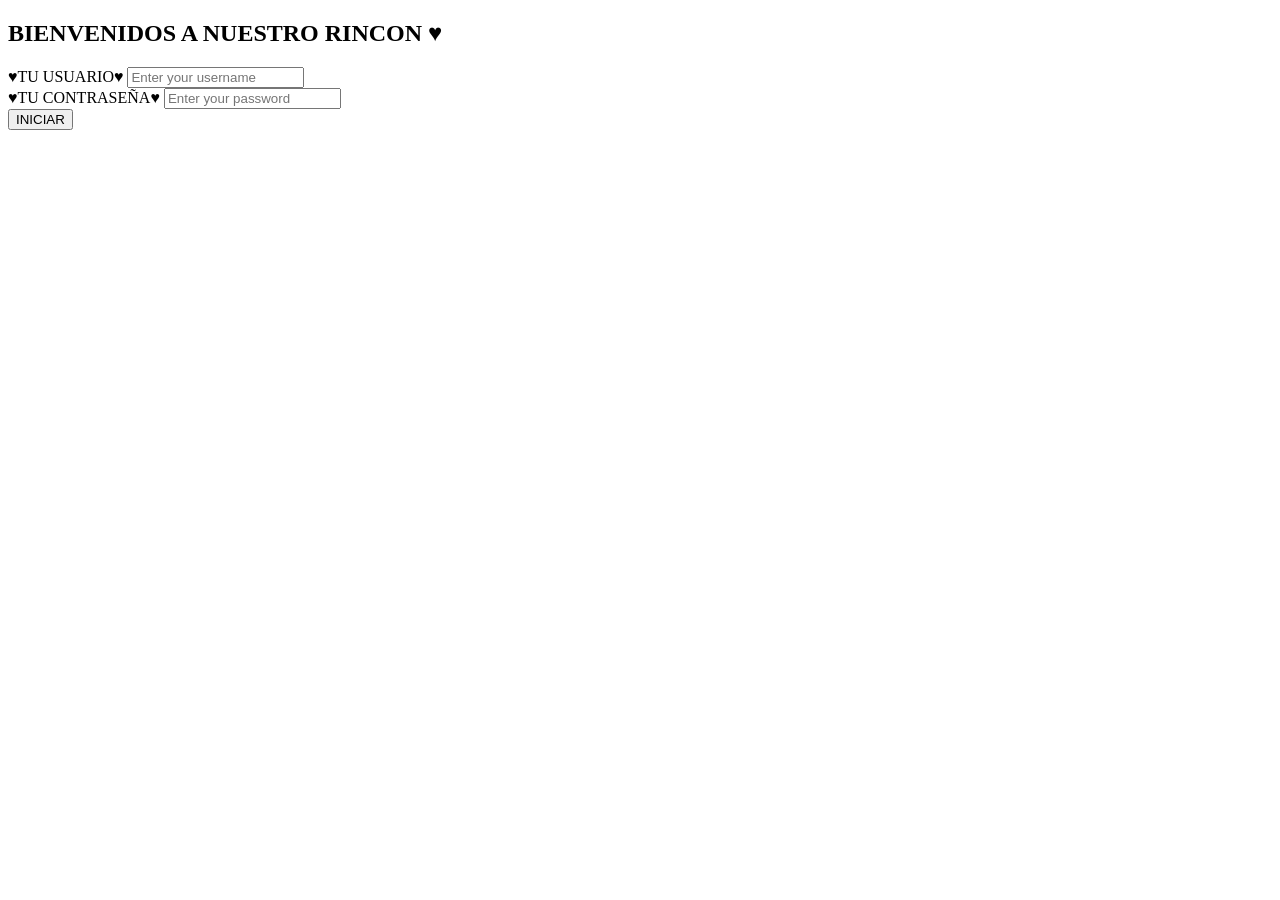
==== login/index.html @ 09bd7532 "Rename index.html to login/index.html" ====
<!DOCTYPE html>
<html lang="es">
<head>
  <meta charset="UTF-8">
  <meta name="viewport" content="width=device-width, initial-scale=1.0">
  <title>BIENVENIDOS A NUESTRO RINCON ♥</title>
  <link rel="stylesheet" href="css/style.css?v=9.0">
</head>
<body>

  <div class="login-container">
    <!-- LÁMPARA CELESTE -->
    <div class="lamp">
      <div class="lamp-shade">
        <div class="face">
          <div class="eye left"></div>
          <div class="eye right"></div>
          <div class="mouth"></div>
        </div>
      </div>
      <div class="light-beam"></div>
      <div class="lamp-cord"></div>
      <div class="lamp-base"></div>
    </div>

    <!-- TARJETA NEÓN -->
    <div class="login-card">
      <form class="login-form" id="loginForm">
        <h2>BIENVENIDOS A NUESTRO RINCON ♥</h2>

        <div class="form-group">
          <label for="username">♥TU USUARIO♥</label>
          <input type="text" id="username" placeholder="Enter your username" required>
        </div>

        <div class="form-group">
          <label for="password">♥TU CONTRASEÑA♥</label>
          <input type="password" id="password" placeholder="Enter your password" required>
        </div>

        <button type="submit" class="login-btn">INICIAR</button>
      </form>
    </div>
  </div>

  <script src="js/main.js"></script>
</body>
</html>
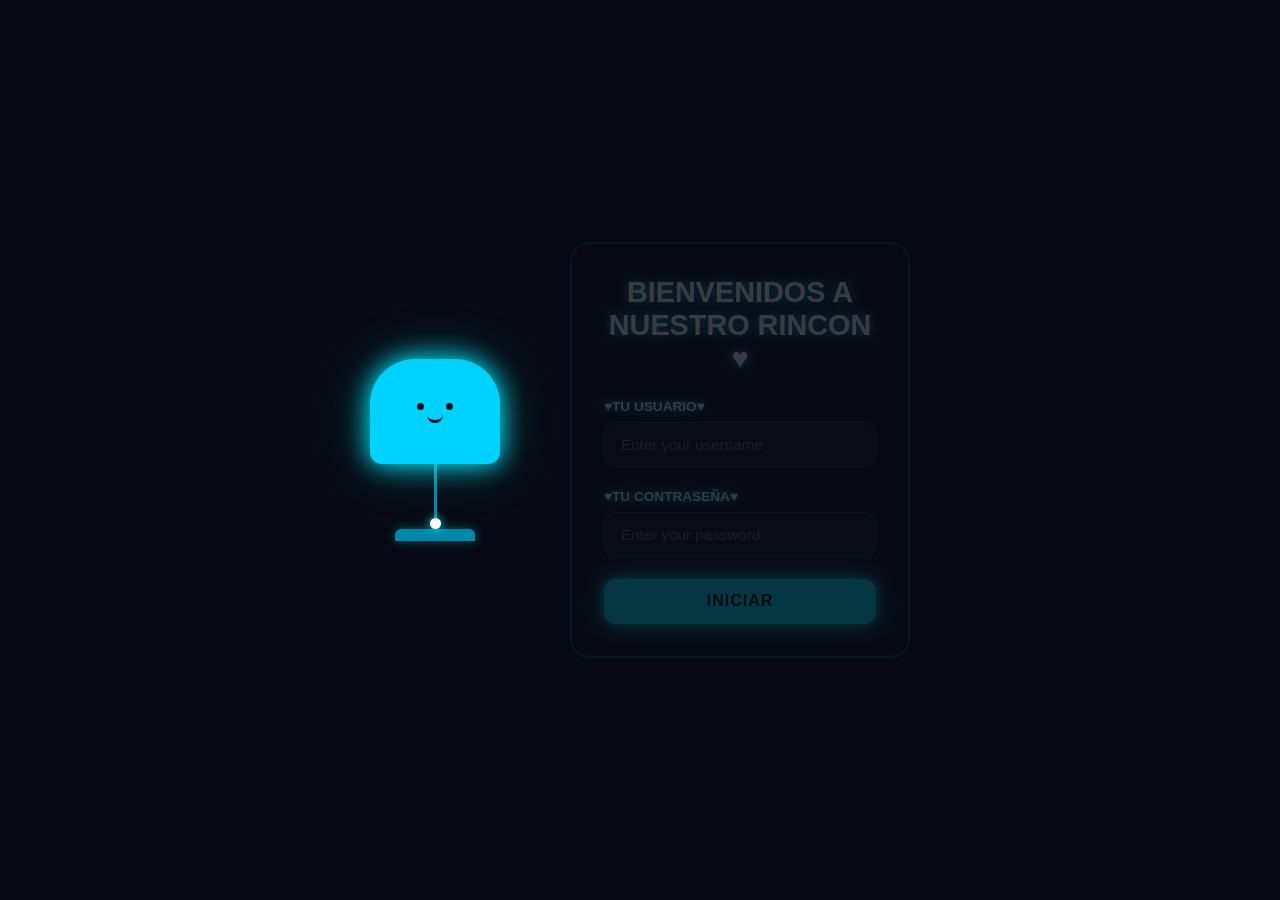
==== commit f76b2f05: "Fix stylesheet link path in index.html" ====
--- a/login/index.html
+++ b/login/index.html
@@ -4,7 +4,7 @@
   <meta charset="UTF-8">
   <meta name="viewport" content="width=device-width, initial-scale=1.0">
   <title>BIENVENIDOS A NUESTRO RINCON ♥</title>
-  <link rel="stylesheet" href="css/style.css?v=9.0">
+  <link rel="stylesheet" href="style.css?v=9.0">
 </head>
 <body>
 
--- a/login/style.css
+++ b/login/style.css
@@ -0,0 +1,265 @@
+:root {
+  /* Fondo oscuro profundo */
+  --bg-off: #070913; 
+  --bg-on: #0d1222; 
+
+  /* Celeste / Cian Neón unificado */
+  --glow-cyan: #00f0ff;       
+  --glow-cyan-soft: rgba(0, 240, 255, 0.35);
+  --lamp-color: #00d2ff;      
+
+  /* Formulario */
+  --input-bg: rgba(255, 255, 255, 0.05);
+  --border-color: rgba(0, 240, 255, 0.3);
+}
+
+* {
+  box-sizing: border-box;
+}
+
+body {
+  margin: 0;
+  padding: 0;
+  min-height: 100vh;
+  display: flex;
+  align-items: center;
+  justify-content: center;
+  background-color: var(--bg-off);
+  font-family: 'Segoe UI', Tahoma, Geneva, Verdana, sans-serif;
+  transition: background-color 0.5s ease;
+  overflow: hidden;
+}
+
+body.on {
+  background-color: var(--bg-on);
+}
+
+.radio-controls {
+  position: absolute;
+  width: 1px;
+  height: 1px;
+  padding: 0;
+  margin: -1px;
+  overflow: hidden;
+  clip: rect(0, 0, 0, 0);
+  white-space: nowrap;
+  border-width: 0;
+}
+
+.login-container {
+  display: flex;
+  align-items: center;
+  justify-content: center;
+  gap: 70px;
+  width: 100%;
+  max-width: 950px;
+  padding: 20px;
+}
+
+/* --- LÁMPARA CELESTE NEÓN --- */
+.lamp {
+  position: relative;
+  display: flex;
+  flex-direction: column;
+  align-items: center;
+  cursor: pointer;
+  user-select: none;
+}
+
+.lamp-shade {
+  width: 130px;
+  height: 105px;
+  background-color: var(--lamp-color);
+  border-radius: 45px 45px 12px 12px;
+  position: relative;
+  z-index: 2;
+  display: flex;
+  align-items: center;
+  justify-content: center;
+  box-shadow: 0 0 25px var(--glow-cyan), 0 0 50px rgba(0, 240, 255, 0.4);
+  transition: box-shadow 0.4s ease, background-color 0.4s ease;
+}
+
+.face {
+  position: relative;
+  width: 44px;
+  height: 22px;
+}
+
+.eye {
+  position: absolute;
+  width: 7px;
+  height: 7px;
+  background: #06101e;
+  border-radius: 50%;
+  top: 2px;
+}
+.eye.left { left: 4px; }
+.eye.right { right: 4px; }
+
+.mouth {
+  position: absolute;
+  bottom: 0;
+  left: 50%;
+  transform: translateX(-50%);
+  width: 16px;
+  height: 8px;
+  border-bottom: 3px solid #06101e;
+  border-radius: 0 0 10px 10px;
+}
+
+.lamp-cord {
+  width: 3px;
+  height: 65px;
+  background: #0088aa;
+  position: relative;
+  z-index: 1;
+}
+
+.lamp-cord::after {
+  content: '';
+  position: absolute;
+  bottom: 0;
+  left: -4px;
+  width: 11px;
+  height: 11px;
+  background: #ffffff;
+  box-shadow: 0 0 10px var(--glow-cyan);
+  border-radius: 50%;
+}
+
+.lamp-base {
+  width: 80px;
+  height: 12px;
+  background: #0088aa;
+  border-radius: 6px 6px 0 0;
+  box-shadow: 0 0 12px var(--glow-cyan-soft);
+}
+
+/* Haz de luz Celeste */
+.light-beam {
+  position: absolute;
+  top: 98px;
+  width: 210px;
+  height: 270px;
+  background: linear-gradient(to bottom, rgba(0, 240, 255, 0.45), rgba(0, 240, 255, 0.05) 80%, transparent);
+  clip-path: polygon(30% 0%, 70% 0%, 100% 100%, 0% 100%);
+  opacity: 0;
+  transition: opacity 0.4s ease;
+  pointer-events: none;
+  filter: drop-shadow(0 0 20px rgba(0, 240, 255, 0.6));
+}
+
+body.on .light-beam {
+  opacity: 1;
+}
+
+/* --- TARJETA DE LOGIN CELESTE --- */
+.login-card {
+  width: 340px;
+  padding: 32px;
+  background: rgba(10, 16, 28, 0.95);
+  border: 2px solid var(--border-color);
+  border-radius: 20px;
+  transition: all 0.4s ease;
+  opacity: 0.2;
+  pointer-events: none;
+}
+
+body.on .login-card {
+  opacity: 1;
+  pointer-events: all;
+  border-color: var(--glow-cyan);
+  box-shadow: 0 0 25px var(--glow-cyan), 
+              0 0 50px rgba(0, 240, 255, 0.35), 
+              inset 0 0 15px rgba(0, 240, 255, 0.15);
+}
+
+.login-form h2 {
+  color: #fff;
+  font-size: 1.8rem;
+  margin: 0 0 1.5rem 0;
+  text-align: center;
+  text-shadow: 0 0 12px var(--glow-cyan);
+}
+
+.form-group {
+  margin-bottom: 1.4rem;
+}
+
+.form-group label {
+  display: block;
+  color: #e0f8ff;
+  font-size: 0.85rem;
+  font-weight: 600;
+  margin-bottom: 0.5rem;
+  text-shadow: 0 0 8px var(--glow-cyan);
+}
+
+.form-group input {
+  width: 100%;
+  padding: 0.8rem 1rem;
+  background: var(--input-bg);
+  border: 1.5px solid var(--border-color);
+  border-radius: 12px;
+  color: #fff;
+  font-size: 0.95rem;
+  transition: all 0.3s ease;
+  outline: none;
+}
+
+.form-group input:focus {
+  border-color: var(--glow-cyan);
+  box-shadow: 0 0 12px var(--glow-cyan);
+  background: rgba(0, 240, 255, 0.05);
+}
+
+/* Botón Celeste */
+.login-btn {
+  width: 100%;
+  padding: 0.85rem;
+  background: var(--glow-cyan);
+  border: none;
+  border-radius: 12px;
+  color: #050d1a;
+  font-size: 1rem;
+  font-weight: 800;
+  letter-spacing: 1px;
+  cursor: pointer;
+  transition: all 0.3s ease;
+  box-shadow: 0 0 15px var(--glow-cyan), 0 0 30px rgba(0, 240, 255, 0.4);
+}
+
+.login-btn:hover {
+  background: #ffffff;
+  color: #050d1a;
+  box-shadow: 0 0 25px #ffffff, 0 0 40px var(--glow-cyan);
+}
+
+.login-btn:active {
+  transform: scale(0.97);
+}
+
+.form-footer {
+  margin-top: 1.5rem;
+  text-align: center;
+}
+
+.forgot-link {
+  color: #8ce8ff;
+  font-size: 0.85rem;
+  text-decoration: none;
+  transition: all 0.3s ease;
+}
+
+.forgot-link:hover {
+  color: #ffffff;
+  text-shadow: 0 0 10px var(--glow-cyan);
+}
+
+@media (max-width: 600px) {
+  .login-container {
+    flex-direction: column;
+    gap: 25px;
+  }
+}
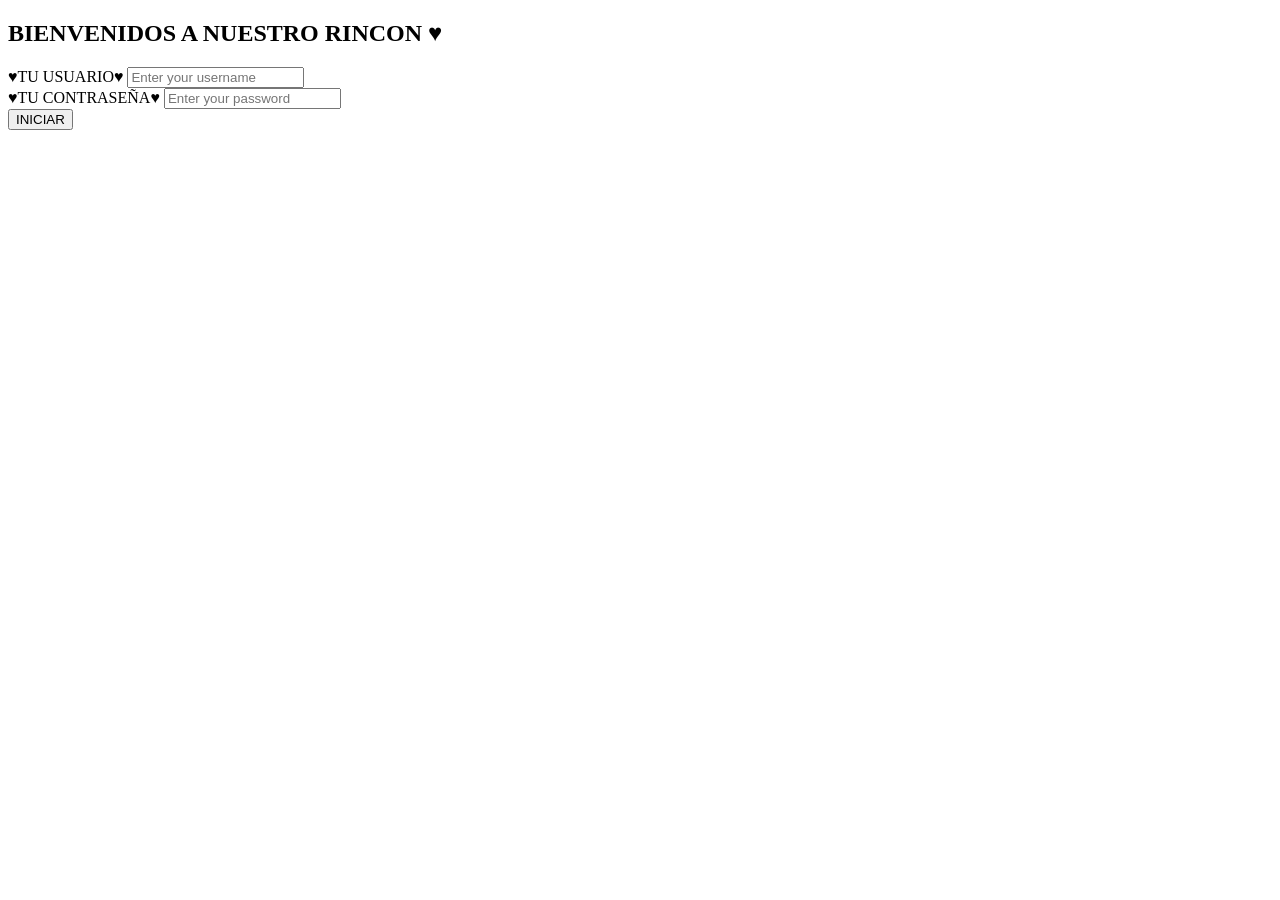
==== commit 034289fa: "Update stylesheet link in login HTML file" ====
--- a/login/index.html
+++ b/login/index.html
@@ -4,7 +4,7 @@
   <meta charset="UTF-8">
   <meta name="viewport" content="width=device-width, initial-scale=1.0">
   <title>BIENVENIDOS A NUESTRO RINCON ♥</title>
-  <link rel="stylesheet" href="style.css?v=9.0">
+  <link rel="stylesheet" href="login/style.css?v=9.0">
 </head>
 <body>
 
